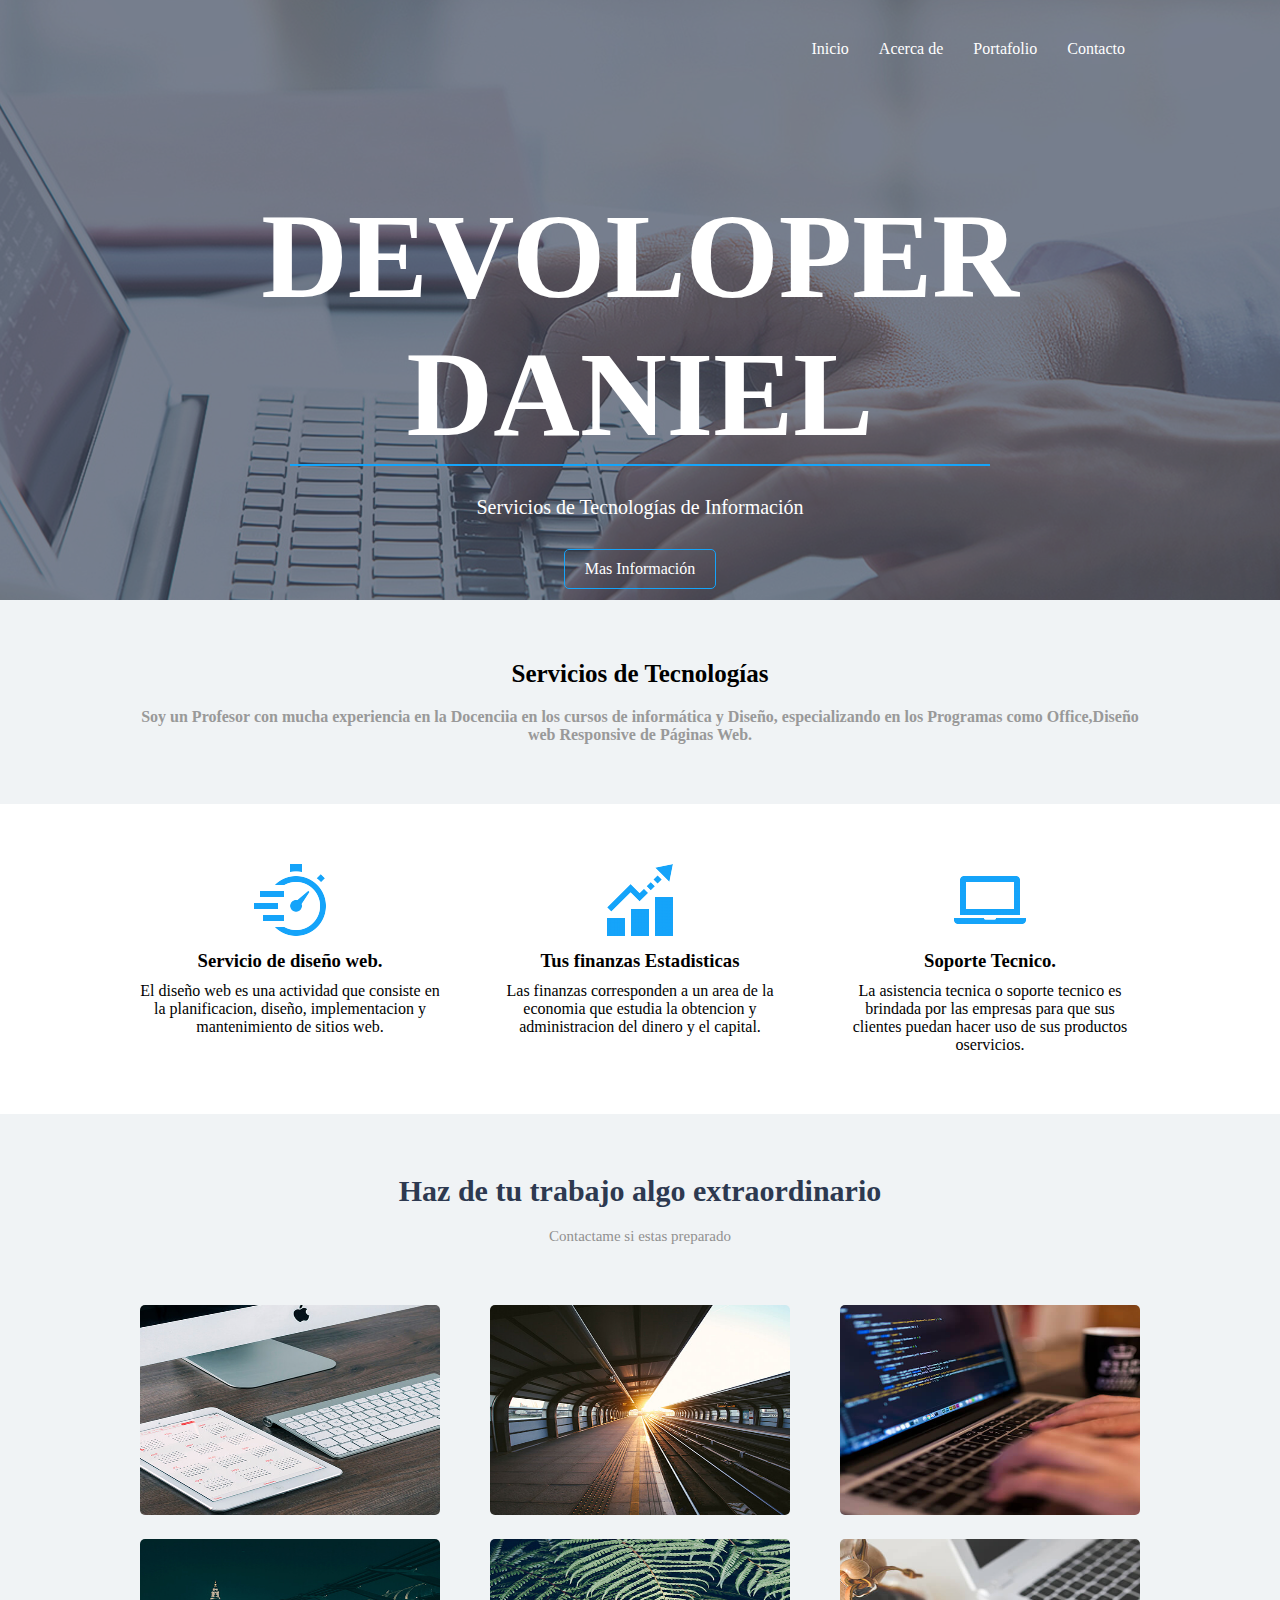
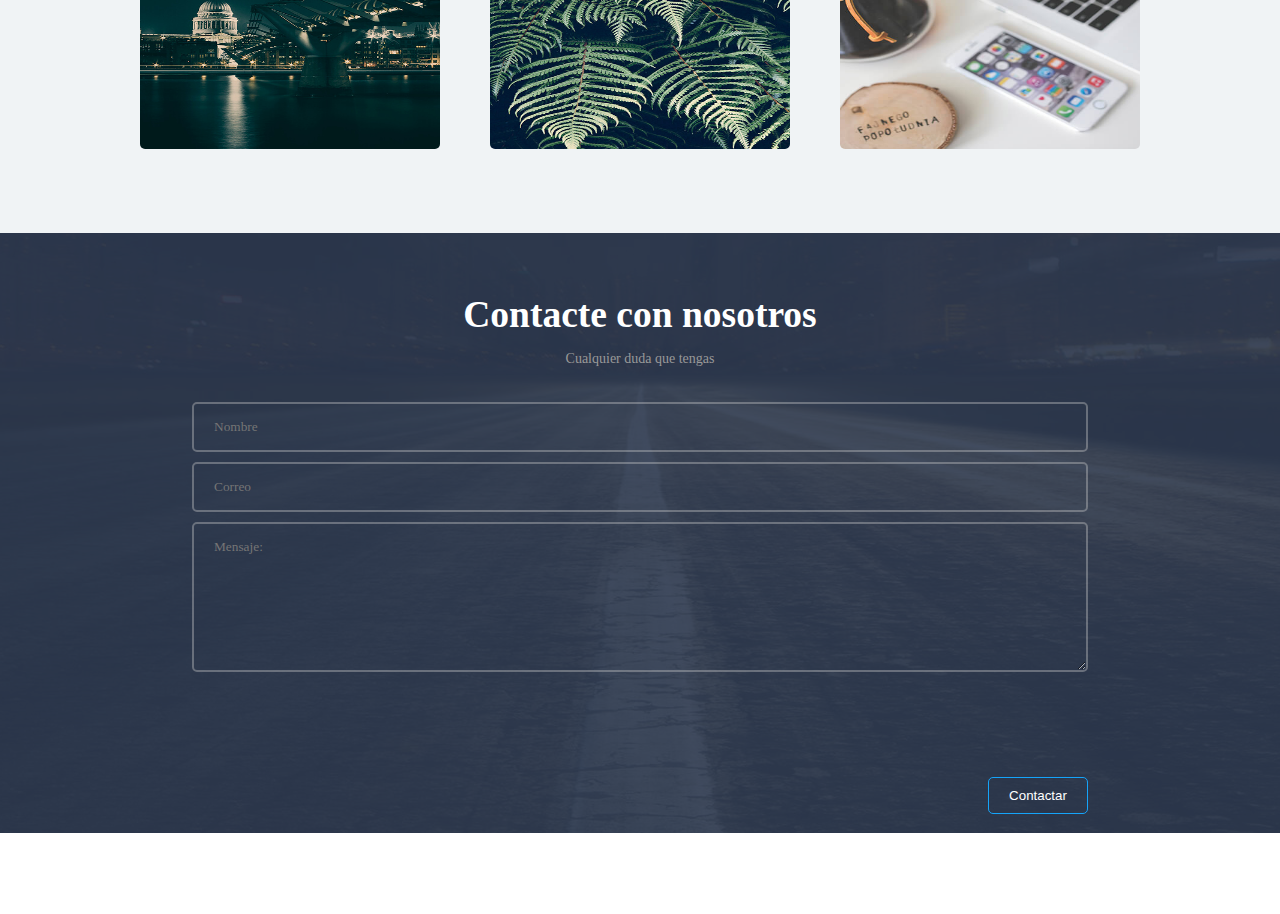
==== index.html @ 05f0f42c "updated" ====
<!DOCTYPE html>
<html lang="en">
<head>
    <meta charset="UTF-8">
    <meta name="viewport" content="width-device-widht, initial-scale-1.0">
    <meta http-equiv="X-UA-Compatible" content="ie-edge">
    <title>José Vega | Especialista de Tecnologías</title>
    <link rel="stylesheet" href="css/estilos.css">
</head>
<body>
    <header>
        <div class="contenedor">
            <nav class="menu">
                <a href="">Inicio</a>
                <a href="">Acerca de</a>
                <a href="">Portafolio</a>
                <a href="">Contacto</a>
            </nav>
            <div class="contenido-header">
                <h1 class="titulo-header">DEVOLOPER DANIEL</h1>
                <span class="linea-header"></span>
                <h2 class="texto-header">
                Servicios de Tecnologías
                <span class="desaparecer">
                de Información
                </span></h2>
                <a href="" class="action-header">Mas Información</a>
            </div>
        </div>
    </header>
    <main>
        <section class="quienes">
            <div class="contenedor">
                <h3 class="quienes-titulo">Servicios de Tecnologías</h3>
                <p class="quienes-parrafo">
                Soy un Profesor con mucha experiencia en la Docenciia
                en los cursos de informática
                y Diseño, especializando en los Programas como 
                Office,Diseño web Responsive de Páginas Web.
            </p>
            </div>
        </section>
        <section class="quehacemos">
            <div class="contenedor">
                <div class="contenido-cajas">
                    <div class="tarjeta">
                        <img src="img/icono1.png" alt=""
                        class="imagen-tarjeta">
                        <div class="contenido-tarjeta">
                        <h3 class="titulo-tarjeta">Servicio de diseño web.</h3>
                        <p class="parrafo-tarjeta">
                        El diseño web es una actividad que consiste en la planificacion, diseño, implementacion y mantenimiento de sitios web.
                        </p>
                    </div>
                </div>
                <div class="tarjeta">
                    <img src="img/icono2.png" alt="" class="imagen-tarjeta">
                    <div class="contenido-tarjeta">
                        <h3 class="titulo-tarjeta">
                        Tus finanzas Estadisticas</h3>
                        <p class="parrafo-tarjeta">
                        Las finanzas corresponden a un area de la economia que estudia la obtencion y administracion del dinero y el capital.
                        </p>
                    </div>
                </div>
                <div class="tarjeta">
                        <img src="img/icono3.png" alt="" class="imagen-tarjeta">
                        <div class="contenido-tarjeta">
                            <h3 class="titulo-tarjeta">
                            Soporte Tecnico.</h3>
                            <p class="parrafo-tarjeta">
                            La asistencia tecnica o soporte tecnico es brindada por las empresas para que sus clientes puedan hacer uso de sus productos oservicios.
                            </p>
                        </div>
                    </div>
                </div>
            </div>
        </section>
        <section class="portafolio">
            <div class="contenedor">
                <div class="portafolio-textos">
                    <h2>Haz de tu trabajo algo extraordinario</h2>
                    <p>Contactame si estas preparado</p>
                </div>
                <section class="galeria">
                    <div class="fotos">
                        <img src="img/1.jpg" alt="">
                    </div>
                    <div class="fotos">
                        <img src="img/2.jpg" alt="">
                    </div>
                    <div class="fotos">
                        <img src="img/3.jpg" alt="">
                    </div>
                    <div class="fotos">
                        <img src="img/4.jpg" alt="">
                    </div>
                    <div class="fotos">
                        <img src="img/5.jpg" alt="">
                    </div>
                    <div class="fotos">
                        <img src="img/6.jpg" alt="">
                    </div>
                </section>
            </div>
        </section>
    </main>
    <footer>
        <section class="contacto">
            <div class="contenido">
                <div class="footer-textos">
                    <h2>Contacte con nosotros</h2>
                    <p>Cualquier duda que tengas</p>
                </div>
                <form action="" class="formulario" method="POST">
                    <input type="text" placeholder="Nombre" id="nombre" name="nombre" required value="">
                    <input type="email" placeholder="Correo" id="correo" name="correo" required value="" class="email">
                    <textarea name="mensaje" id="mensaje" placeholder="Mensaje:"></textarea>
                   <div class="derecha">
                    <input class="boton derecha" type="submit" value="Contactar" name="submit">
                    </div>
                </form>
            </div>
        </section>
    </footer>
</body>
</html>
---- css/estilos.css ----
*{
    margin:0;
    padding:0;
    box-sizing: border-box;
}

body{
    background: #fff;
    font-family: 'lato';
    font-size: 16px;
}

.contenedor{
    width: 90%;
    max-width: 1000px;
    overflow: hidden;
    margin: auto;
}

header{
    background-image: url('../img/portada.png');
    height:600px;
    background-repeat: no-repeat;
    background-position:center;
    background-attachment: cover;
}
header .menu{
    margin:30px 0;
    display:flex;
    justify-content: flex-end;
    flex-wrap: wrap;
}
header .menu a:hover{
    text-decoration: underline;
}
header .menu a{
    font: size 18px;
    font-family: 'lato';
    font-weight: 300;
    display: inline-block;
    padding:10px 0;
    margin:0 15px;
    color:#fff;
    text-decoration: none;
}
header .contenido-header{
    margin:120px 0;
    display: flex;
    flex-direction: column;
    flex-wrap: wrap;
    justify-content: center;
    align-content: center;
}
header .contenido-header .titulo-header{
    font-size: 120px;
    text-align: center;
    color: #fff;
    text-align: center;
}

header .contenido-header .linea-header{
    width: 700px;
    margin: auto;
    height:2px;
    background: #15a4fa;
    margin-bottom:30px;
    text-align: center;
}

header .contenido-header .texto-header{
    color:#fff;
    font-weight: 300;
    margin-bottom:30px;
    font-size:20px;
    text-align: center;
}

header .contenido-header .action-header{
    display: inline-block;
    margin: auto;
    color: #fff;
    text-decoration: none;
    border:1px solid #15a4fa;
    padding: 10px 20px;
    border-radius: 5px;
}

header .contenido-header .action-header:hover{
    background: #15a4fa;
    color: #fff;
}

main .quienes{
    background: #f0f3f5;
    padding:60px 0;
}

main .quienes .quienes-titulo{
    color:#000;
    font-size: 25px;
    text-align: center;
    margin-bottom:20px;
}

main .quienes .quienes-parrafo{
    text-align: center;
    color:#999999;
    font-weight: 600;
}

main .quehacemos{
    margin:60px 0;
}
main .contenido-cajas{
    display: flex;
    justify-content: space-between;
    flex-wrap: wrap;
}

main .quehacemos .contenido-cajas .tarjeta{
    width: 30%;
    text-align: center;
}

main .quehacemos .contenido-cajas .tarjeta .contenido-tarjeta .titulo-tarjeta{
    margin:10px 0;
}

main .portafolio{
    background: #f0f3f5;
    padding: 60px 0;
}

main .portafolio .portafolio-textos{
    text-align: center;
    margin-bottom: 60px;
    color:#2d3950;
    font-size: 20px;
}

main .portafolio .portafolio-textos p{
    color: #909090;
    font-size: 15px;
    margin: 20px 0 0 0;
}

main .portafolio .galeria{
    display: flex;
    justify-content: space-between;
    flex-wrap: wrap;
}

main .portafolio .galeria .fotos{
    width: 30%;
    margin-bottom:20px;
}

main .portafolio .galeria .fotos img{
    width: 100%;
    height:210px;
    border-radius: 5px;
}
main .portafolio .galeria .fotos img:hover{
    opacity:.6;
    cursor: pointer;
}

footer .contacto{
    height:600px;
    background-image: url(../img/footer.png);
    background-position:center;
    padding:60px 0;
}

footer .footer-textos{
    text-align: center;
    color: #fff;
    font-size:25px;
}

footer .footer-textos p{
    font-size: 14px;
    margin:15px 0 30px 0;
    color:#999999;

}
form{
    display: flex;
    flex-direction: column;
    margin: auto;
    width: 70%;

}
footer .contacto input[type="text"], footer .contacto input[type="email"],
footer .contacto textarea{
    width: 100%;
    margin: 5px 0;
    padding: 15px 20px;
    background: none;
    border-radius: 5px;
    color:rgb(204, 204, 204);
    border: 2px solid rgba(204, 204, 204, 0.383);
    font-family: 'lato';
    font-weight: 300;
}

footer .contacto textarea{
    height:150px;
    max-height: 150px;
    max-width: 100%;
    min-width: 100%;
    min-height: 150px;
}
.derecha{
    display: flex;
    justify-content: flex-end;
}
footer .contacto  input[type="submit"]{
    display:block;
    width: 100px;
    margin:100px 0;
    padding: 10px 15px;
    background: none;
    border:1px solid #15a4fa;
    border-radius: 5px;
    color:#fff;
    cursor: pointer;
    float:right;

}
footer .contacto input[type="submit"]:hover{
    background: #15a4fa;
    color: #fff;
}

.footer{
    height:200px;
    background: #000;
}

@media screen and (max-width:760px){
    header .menu{
        justify-content: center;
    }
    header .contenido-header .texto-header{
       font-size:18px;
    }
    header .contenido-header .texto-header .desaparecer{
        display: none;
    }
}

@media screen and (max-width:630px){
    header .contenido-header .titulo-header{
        font-size:80px;
    }
    header .contenido-header .linea-header{
        width: 400px;
    }
    main .portafolio .galeria .fotos{
        width:49%;
    }
}

@media screen and (max-width: 500px){
    header .contenido-header .titulo-header{
        font-size:40px;
    }
    main .quehacemos .contenido-cajas .tarjeta{
        width: 48%;
    }
    main .contenido-cajas{
        justify-content: center
    }
    main .quehacemos .contenido-cajas .tarjeta{
        margin:20px 0;
    }
}

@media screen and (max-width: 350px){
    main .quehacemos .contenido-cajas .tarjeta{
        width: 98%;
    }
    header .contenido-header .texto-header{
        font-size:15px;
    }
}
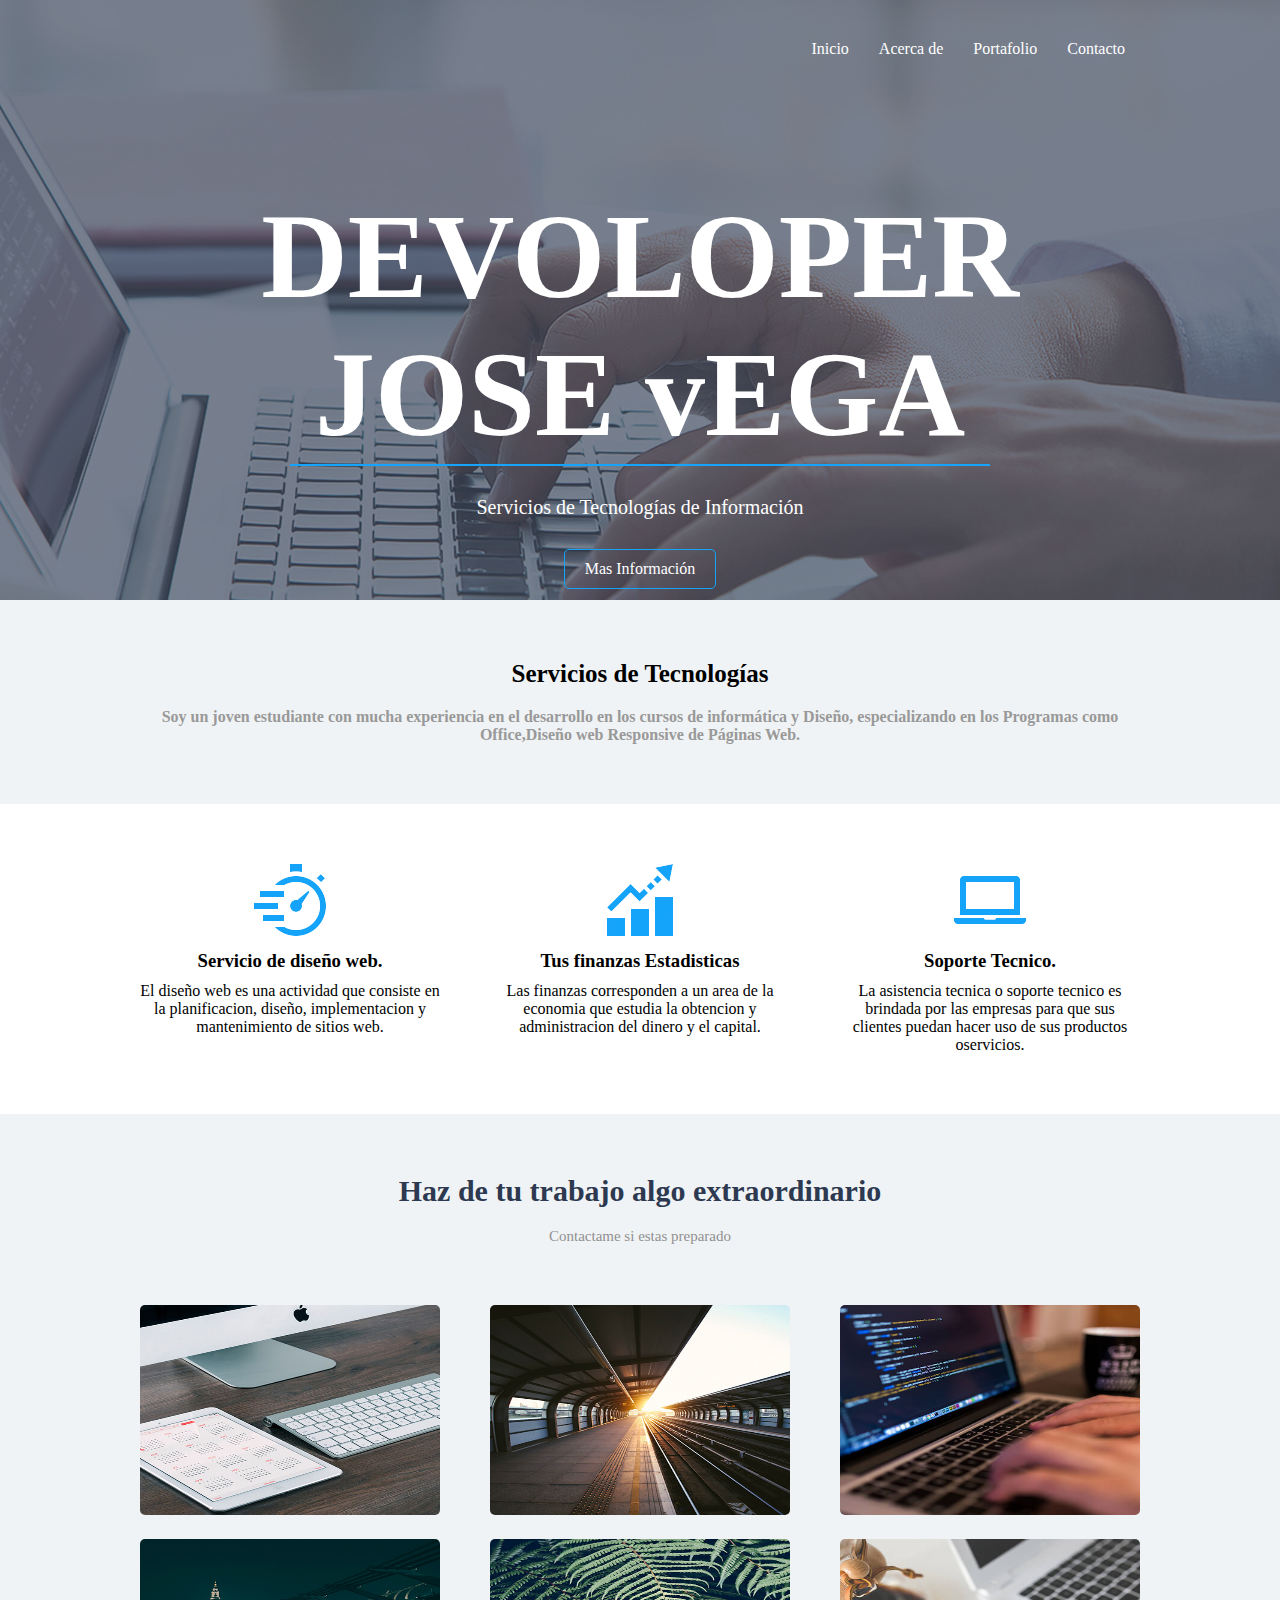
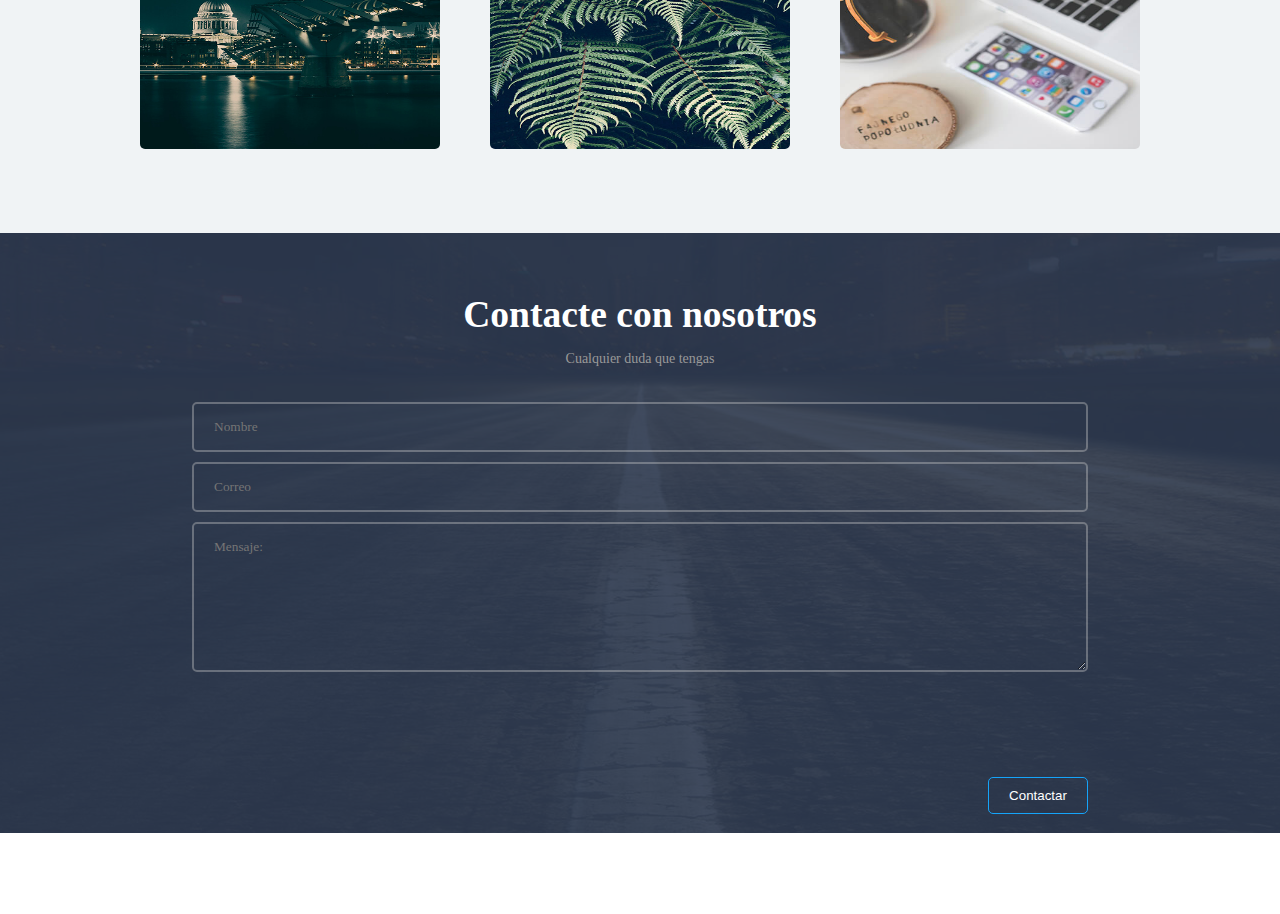
==== commit 0d75667d: "updated" ====
--- a/index.html
+++ b/index.html
@@ -17,7 +17,7 @@
                 <a href="">Contacto</a>
             </nav>
             <div class="contenido-header">
-                <h1 class="titulo-header">DEVOLOPER DANIEL</h1>
+                <h1 class="titulo-header">DEVOLOPER JOSE vEGA</h1>
                 <span class="linea-header"></span>
                 <h2 class="texto-header">
                 Servicios de Tecnologías
@@ -33,7 +33,7 @@
             <div class="contenedor">
                 <h3 class="quienes-titulo">Servicios de Tecnologías</h3>
                 <p class="quienes-parrafo">
-                Soy un Profesor con mucha experiencia en la Docenciia
+                Soy un joven estudiante con mucha experiencia en el desarrollo
                 en los cursos de informática
                 y Diseño, especializando en los Programas como 
                 Office,Diseño web Responsive de Páginas Web.
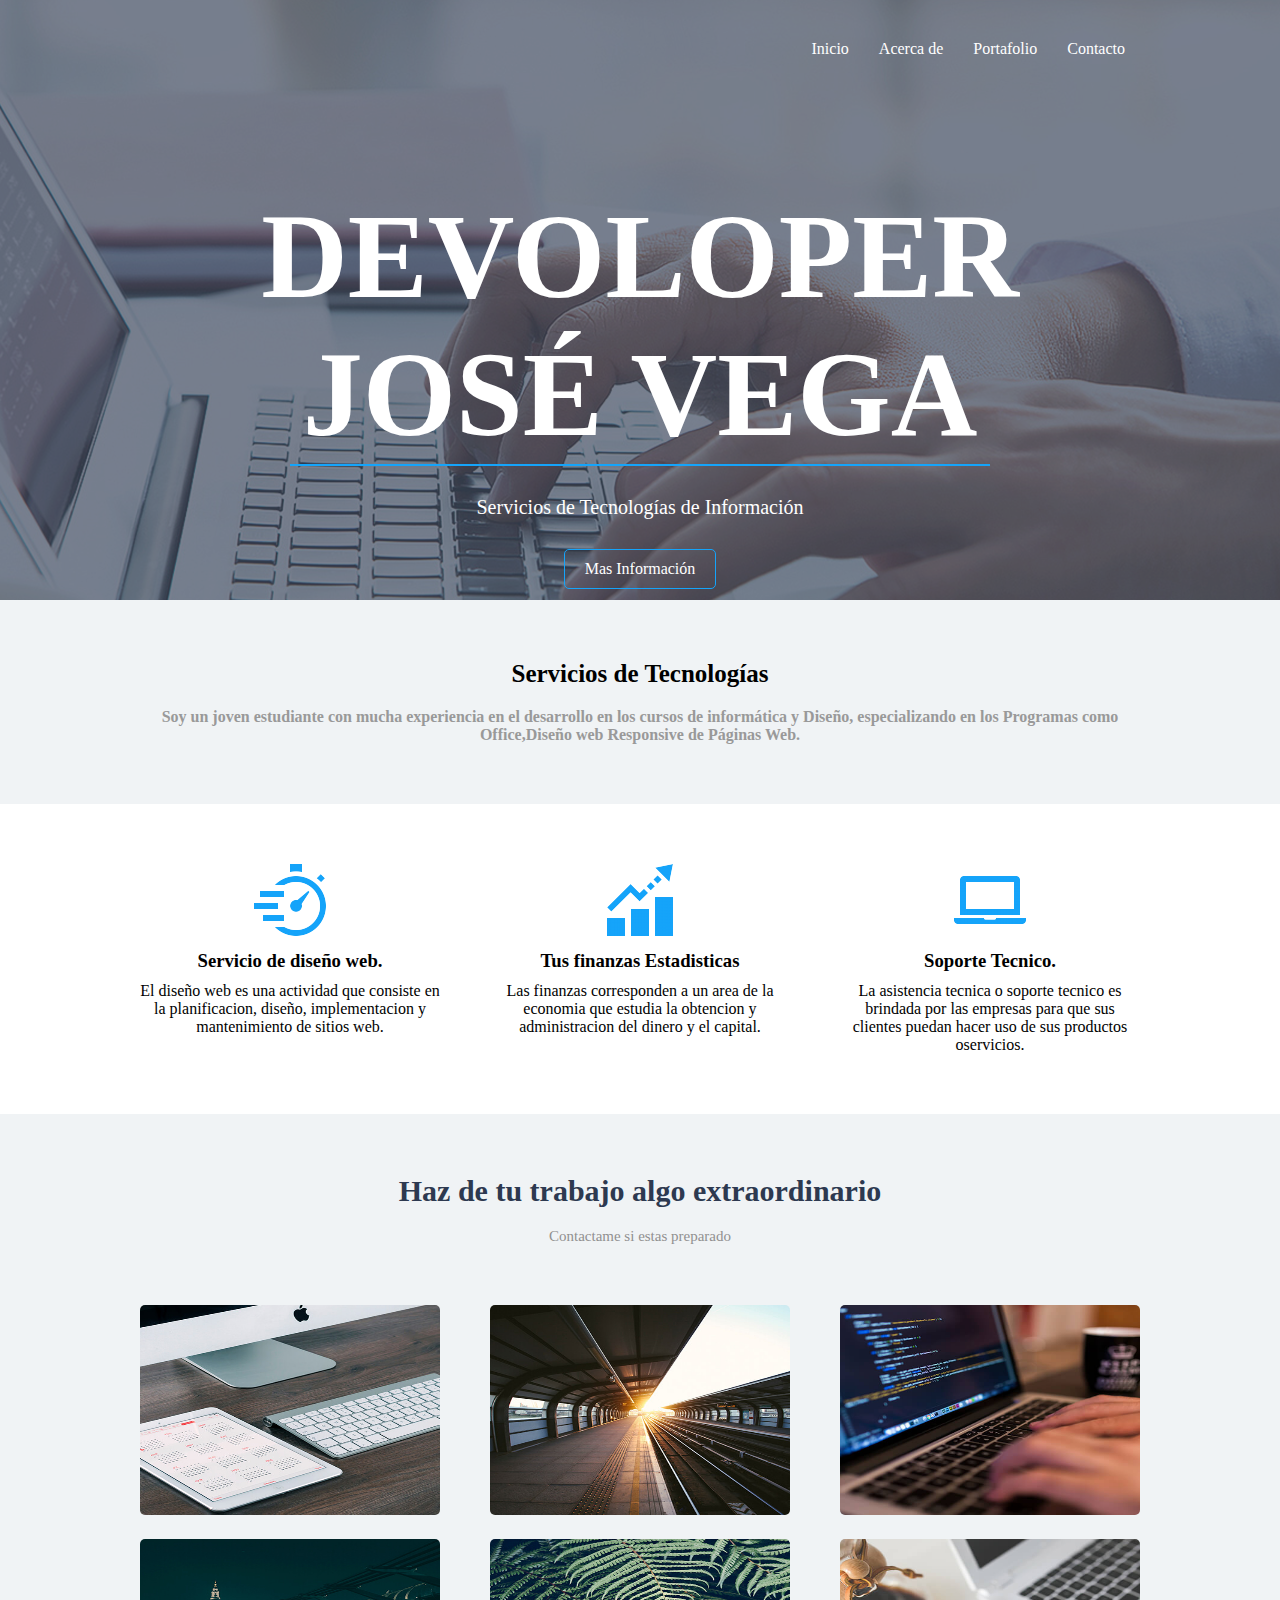
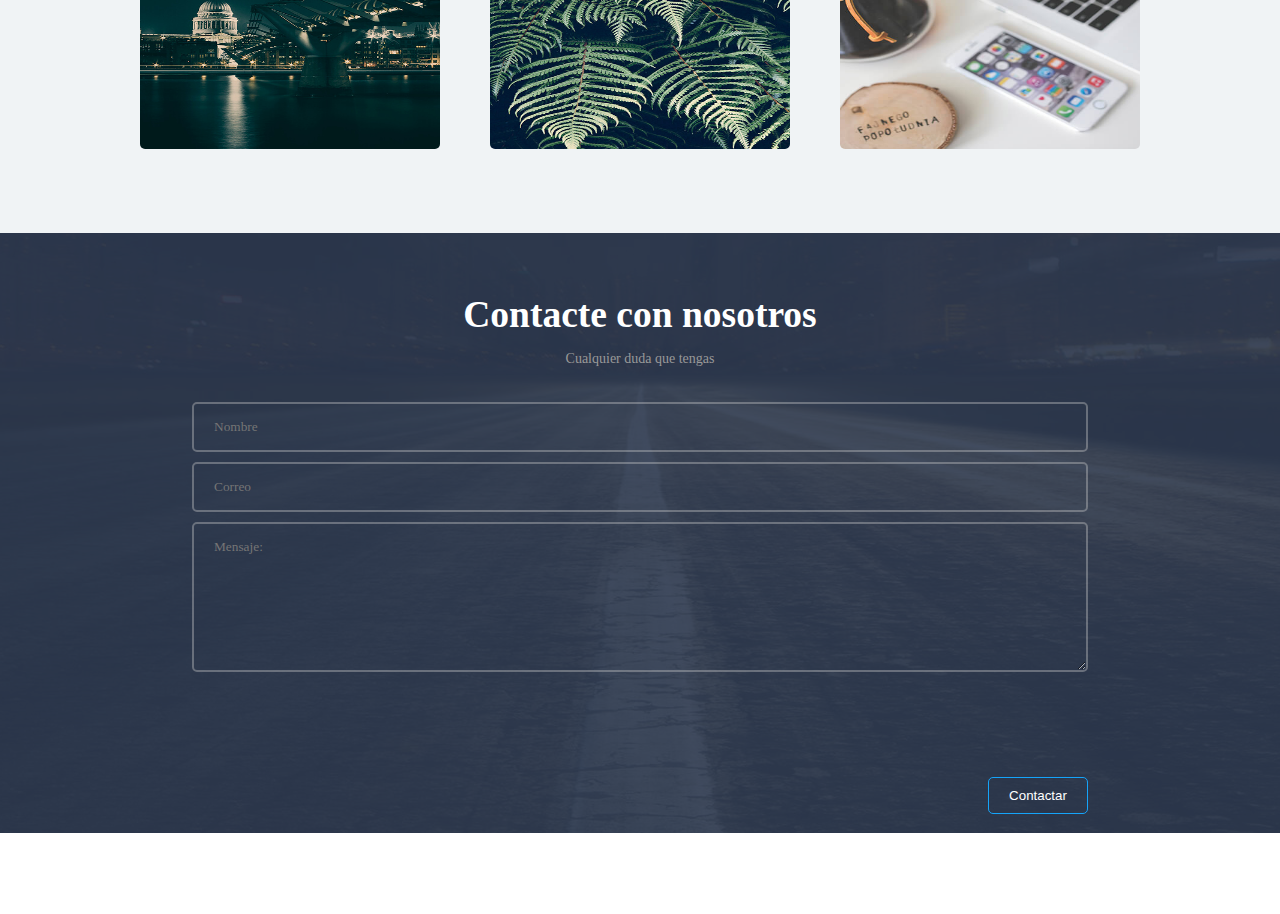
==== commit 62cb3808: "updated" ====
--- a/index.html
+++ b/index.html
@@ -17,7 +17,7 @@
                 <a href="">Contacto</a>
             </nav>
             <div class="contenido-header">
-                <h1 class="titulo-header">DEVOLOPER JOSE vEGA</h1>
+                <h1 class="titulo-header">DEVOLOPER JOSÉ VEGA</h1>
                 <span class="linea-header"></span>
                 <h2 class="texto-header">
                 Servicios de Tecnologías
